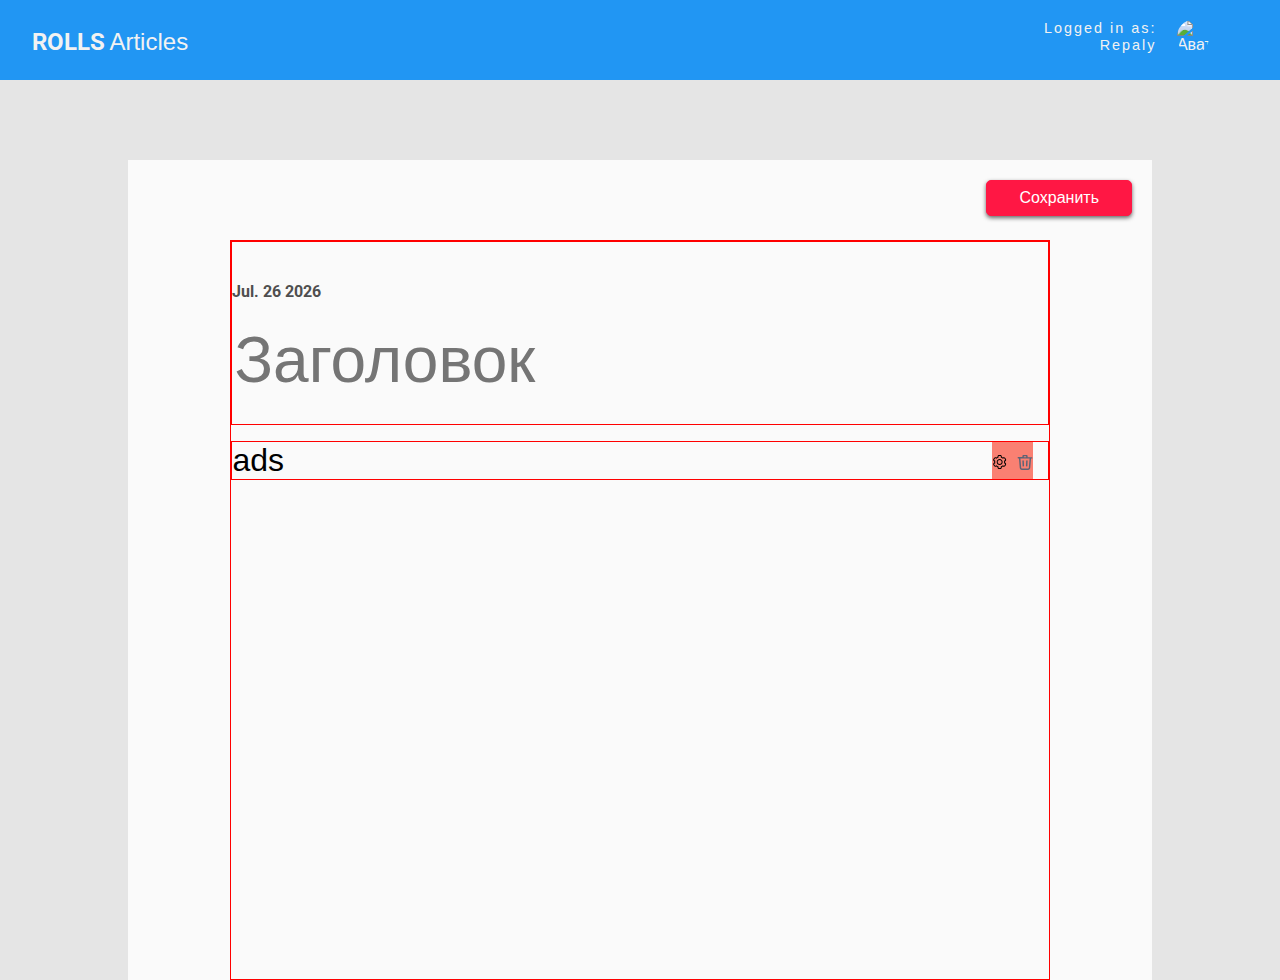
==== editor-of-articles.html @ 897a0c7a "добавил первый бокс" ====
<!DOCTYPE html>
<html>

<head>
  <meta charset="utf-8">
  <meta name="viewport" content="width=device-width, initial-scale=1">
  <title>Редактор статей</title>
  <meta name="description" content="Редактор статей">
  <link rel="icon" type="image/png" href="img/icon32.png">
  <link rel="stylesheet" href="css/normalize.css">
  <link rel="stylesheet" href="css/editor.css">
</head>

<body>
  <header>

    <div class="main-title-container">
      <h2>ROLLS</h2>
      <p>Articles</p>
    </div>

    <div class="user-login-container">
      <div class="user-login">
        <p>Logged in as:<br>Repaly</p>
      </div>
    </div>

    <div class="user-picture">
      <img src="http://cdn.edgecast.steamstatic.com/steamcommunity/public/images/avatars/ed/ed776929c0a5f300bcd08cd6910922bea0d1aed2_full.jpg" alt="Аватарка">
    </div>

  </header>

  <main>
    <div class="top-background-filler"></div>
    <div class="page">

      <div class="button-container">
        <button type="button" name="save" class="button-save">Сохранить</button>
      </div>

      <div class="main-editor">
        <header class="header-editor">
          <h4 id="current-time"></h4>
          <input id="header-article" type="text" name="article-header" oninput="keyListener()" placeholder="Заголовок">
        </header>
        <div class="content-editor">
          <ul class="list-box">
            <li>
              <div class="content-box">
                <div class="text-box" contenteditable="true">
                  ads
                </div>
                <div class="toolbar">
                  <span class="toolbar-settings-btn"> <img src="img/settings.svg" alt="настройки"> </span>
                  <span class="toolbar-remove-btn"> <img src="img/trash.svg" alt="удалить"> </span>
                </div>
              </div>
            </li>
          </ul>

        </div>
      </div>

    </div>
  </main>
  <script src="js/editor.js"></script>
</body>

</html>
---- css/editor.css ----
@import url('https://fonts.googleapis.com/css?family=Roboto+Condensed:300,400&subset=cyrillic,cyrillic-ext,latin-ext');
@import url('https://fonts.googleapis.com/css?family=Roboto:400,700&subset=cyrillic,cyrillic-ext,latin-ext');

*{
  box-sizing: border-box;
}

body {
  font-family: "Roboto-Condensed", sans-serif;
  font-size: 100%;
  color: #f2f2f2;
}

h1, h2, h3, h4, h5, h6 {
  font-family: "Roboto", sans-serif;
}

/*************** Header Style & Layout *************/

header {
  background-color: #2196F3;
  width: 100%;
  margin: 0;
}

.main-title-container {
  padding-left: 2em;
  width: 45%;
  display: inline-block;

}

.main-title-container h2,
.main-title-container p {
  display: inline-block;
  font-size: 1.5em;
}

.user-login-container {
  width: 45%;
  display: inline-block;
  font-size: 0.9em;
  line-height: 1.2;
  letter-spacing: 2px;
}

.user-login {
  text-align: right;
}

.user-login p {
  display: inline-block;
}

.user-picture {
  display: inline-block;
  width: 5%;
  height: 50px;
}

.user-picture img {
  border-radius: 50%;
  width: 50%;
  display: block;
  margin-top: 20px;
  margin-left: auto;
  margin-right: auto;
}

/*************** Main Style & Layout *************/

main {
  height: 100vh;
  background-color: #E5E5E5;
}

.top-background-filler {
  height: 80px;
  background-color: #E5E5E5;
}

.page {
  height: calc(100vh - 80px);
  width: 80%;
  margin: 0 auto;
  background-color: #FAFAFA;
}

.button-container {
  text-align: right;
  display: block;
  height: 80px;
}

.button-save {
  position: relative;
  top: 20px;
  right: 20px;
  color: #FFF;
  font-size: 1em;
  border: 1px solid #FF1744;
  border-radius: 5px;
  padding: 0.5em 2em;
  background-color: #FF1744;
  box-shadow: 0 2px 4px #666;
}

.main-editor {
  width: 80%;
  margin: 0 auto;
  border: 1px red solid;
}

.header-editor {
  padding-top: 20px;
  background-color: inherit;
  min-height: 25%;
  border: 1px red solid;
}

.content-editor {
  min-height: 50%;
}

.content-box {
  position: relative;
  margin-top: 1rem;
  font-size: 2em;
  color: #000;
  border: 1px red solid;
}

.list-box {
  padding: 0;
  list-style-type: none;
}

.toolbar {
  position: absolute;
  z-index: 2;
  right: 15px;
  display: inline-block;
  background-color: salmon;
}

.toolbar span {
}

.toolbar img {
  width: 16px;
  height: 16px;

}

.text-box {
  outline: none;
  display: inline-block;
  max-width: 75%;
}

.text-box:focus {
  background-color: #eee;
}



/*************** Main Components *************/

#current-time {
  color: #4F4F4F;
}

#header-article {
  width: 100%;
  color: #828282;
  font-size: 4rem;
  border: none;
  background-color: inherit;
}

#header-article:focus {
  outline: none;
}
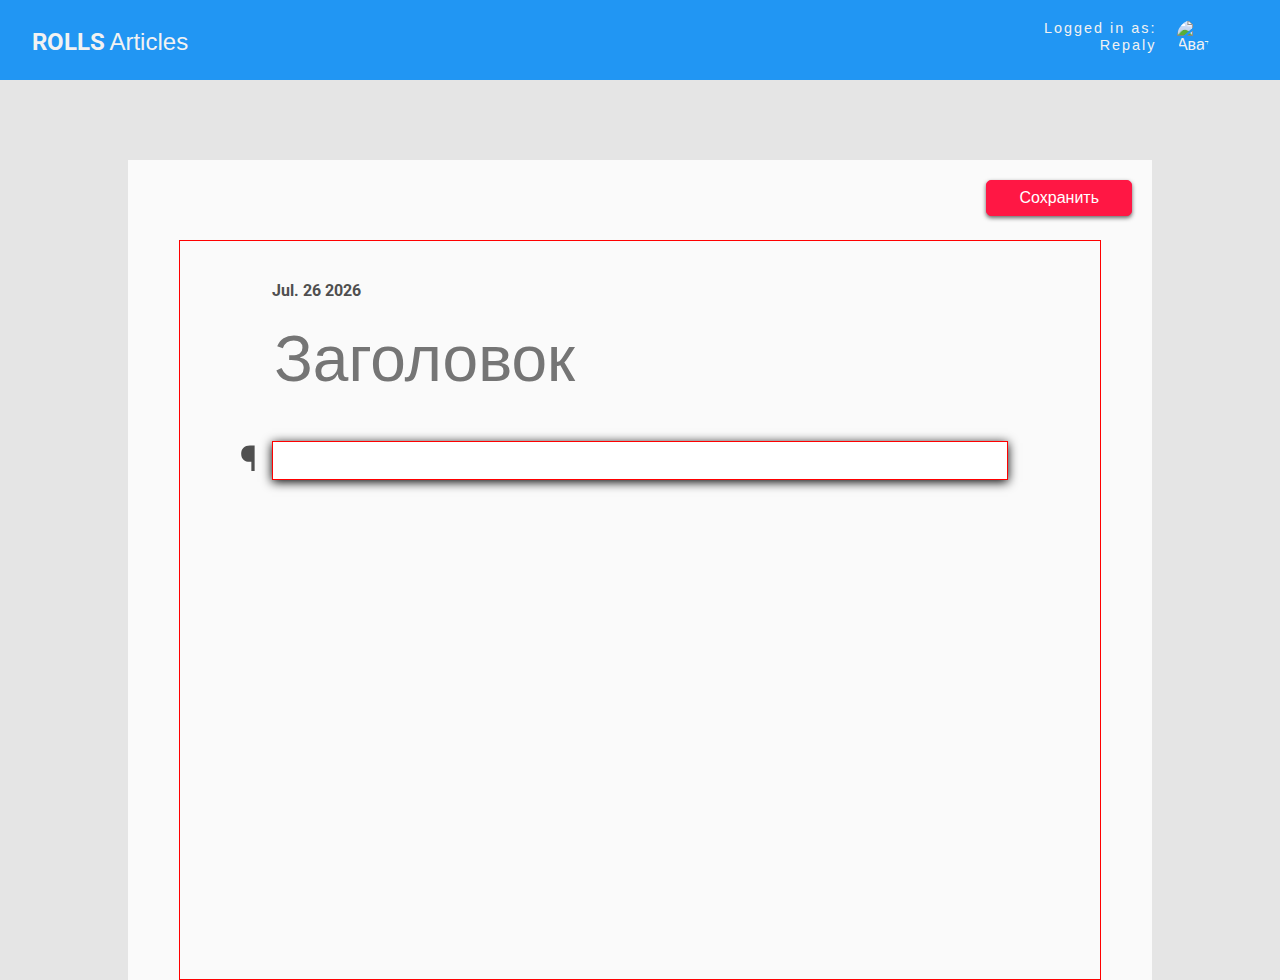
==== commit 3174ffd4: "первый бокс с иконкой текста" ====
--- a/editor-of-articles.html
+++ b/editor-of-articles.html
@@ -46,14 +46,10 @@
         </header>
         <div class="content-editor">
           <ul class="list-box">
-            <li>
+            <li> 
               <div class="content-box">
                 <div class="text-box" contenteditable="true">
-                  ads
-                </div>
-                <div class="toolbar">
-                  <span class="toolbar-settings-btn"> <img src="img/settings.svg" alt="настройки"> </span>
-                  <span class="toolbar-remove-btn"> <img src="img/trash.svg" alt="удалить"> </span>
+
                 </div>
               </div>
             </li>
--- a/css/editor.css
+++ b/css/editor.css
@@ -106,16 +106,17 @@
 }
 
 .main-editor {
-  width: 80%;
+  width: 90%;
   margin: 0 auto;
   border: 1px red solid;
 }
 
 .header-editor {
+  margin: auto;
+  width: 80%;
   padding-top: 20px;
   background-color: inherit;
   min-height: 25%;
-  border: 1px red solid;
 }
 
 .content-editor {
@@ -124,10 +125,13 @@
 
 .content-box {
   position: relative;
-  margin-top: 1rem;
   font-size: 2em;
   color: #000;
   border: 1px red solid;
+  background-color: #fff;
+  box-shadow: 0 2px 10px;
+  width: 80%;
+  margin: auto;
 }
 
 .list-box {
@@ -135,35 +139,17 @@
   list-style-type: none;
 }
 
-.toolbar {
-  position: absolute;
-  z-index: 2;
-  right: 15px;
-  display: inline-block;
-  background-color: salmon;
-}
-
-.toolbar span {
-}
-
-.toolbar img {
-  width: 16px;
-  height: 16px;
-
-}
-
 .text-box {
   outline: none;
   display: inline-block;
-  max-width: 75%;
+  max-width: 100%;
 }
 
-.text-box:focus {
-  background-color: #eee;
+.text-box::before {
+  content: url('../img/text-icon.svg');
+  position: relative;
+  right: 32px;
 }
-
-
-
 /*************** Main Components *************/
 
 #current-time {
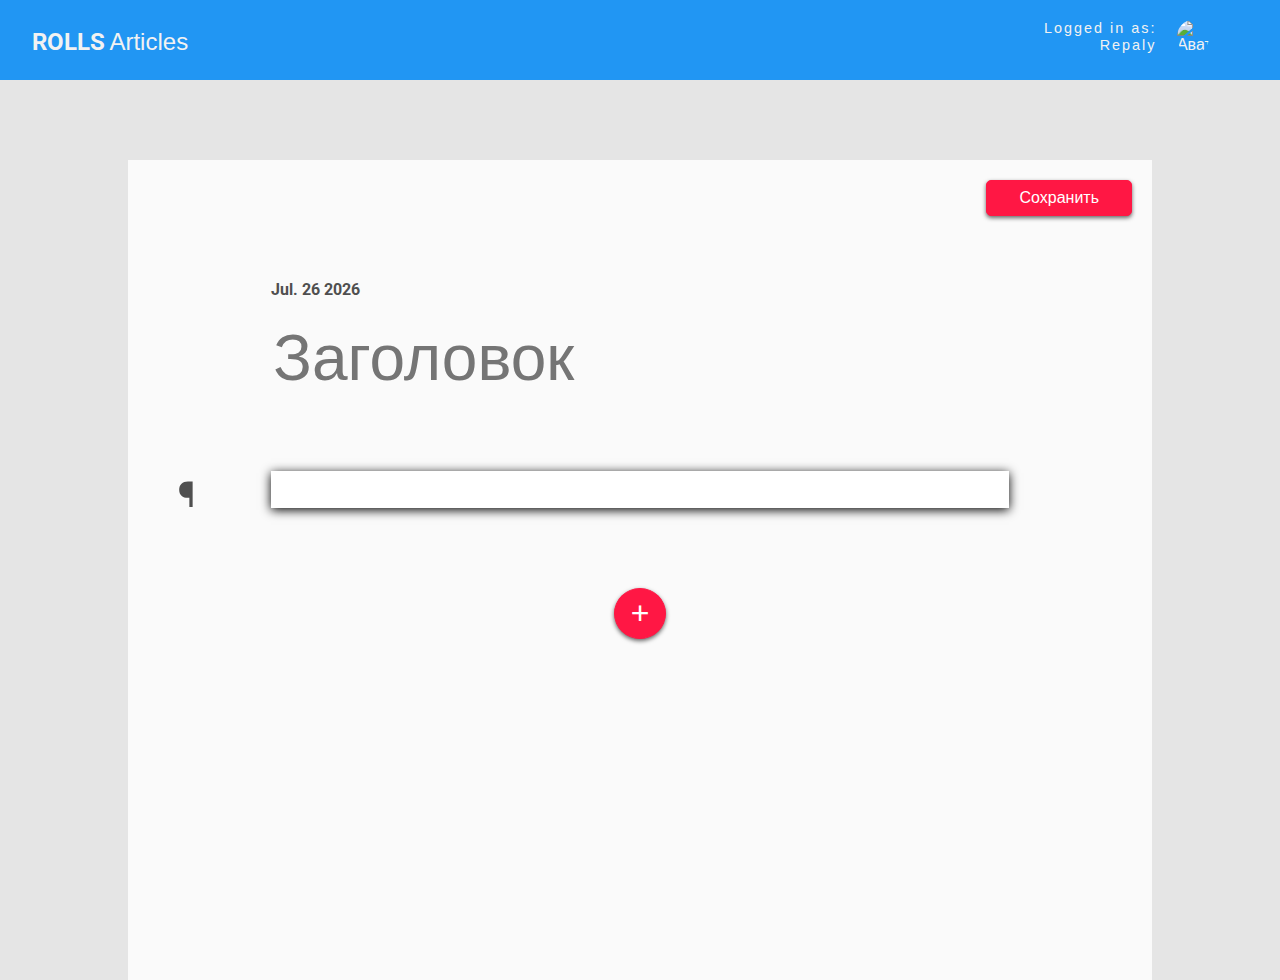
==== commit d9a538a7: "добавил бокс параграф" ====
--- a/editor-of-articles.html
+++ b/editor-of-articles.html
@@ -9,6 +9,7 @@
   <link rel="icon" type="image/png" href="img/icon32.png">
   <link rel="stylesheet" href="css/normalize.css">
   <link rel="stylesheet" href="css/editor.css">
+  <link href="https://cdn.quilljs.com/1.3.5/quill.bubble.css" rel="stylesheet">
 </head>
 
 <body>
@@ -45,21 +46,27 @@
           <input id="header-article" type="text" name="article-header" oninput="keyListener()" placeholder="Заголовок">
         </header>
         <div class="content-editor">
+
           <ul class="list-box">
-            <li> 
+            <li class="text-list-item">
               <div class="content-box">
-                <div class="text-box" contenteditable="true">
-
+                <div class="text-box">
                 </div>
               </div>
             </li>
           </ul>
+          <div class="button-container-center">
+            <button type="button" name="add" id="button-add">+</button>
+          </div>
+
 
         </div>
       </div>
 
     </div>
   </main>
+
+  <script src="https://cdn.quilljs.com/1.3.5/quill.js"></script>
   <script src="js/editor.js"></script>
 </body>
 
--- a/css/editor.css
+++ b/css/editor.css
@@ -1,7 +1,7 @@
 @import url('https://fonts.googleapis.com/css?family=Roboto+Condensed:300,400&subset=cyrillic,cyrillic-ext,latin-ext');
 @import url('https://fonts.googleapis.com/css?family=Roboto:400,700&subset=cyrillic,cyrillic-ext,latin-ext');
 
-*{
+* {
   box-sizing: border-box;
 }
 
@@ -93,6 +93,7 @@
 }
 
 .button-save {
+  cursor: pointer;
   position: relative;
   top: 20px;
   right: 20px;
@@ -105,10 +106,15 @@
   box-shadow: 0 2px 4px #666;
 }
 
+.button-save:hover,
+#button-add:hover {
+  border: 1px solid #BB1744;
+  background-color: #BB1744;
+}
+
 .main-editor {
   width: 90%;
   margin: 0 auto;
-  border: 1px red solid;
 }
 
 .header-editor {
@@ -123,11 +129,10 @@
   min-height: 50%;
 }
 
-.content-box {
+ .content-box {
   position: relative;
   font-size: 2em;
   color: #000;
-  border: 1px red solid;
   background-color: #fff;
   box-shadow: 0 2px 10px;
   width: 80%;
@@ -135,21 +140,33 @@
 }
 
 .list-box {
-  padding: 0;
+  padding: 0;;
   list-style-type: none;
 }
 
 .text-box {
   outline: none;
   display: inline-block;
+  width: 100%;
   max-width: 100%;
 }
 
-.text-box::before {
+.text-box:focus {
+  background-color: #eee;
+}
+
+ .text-list-item::before {
+  display: inline-block;
   content: url('../img/text-icon.svg');
   position: relative;
-  right: 32px;
+  top: 40px;
 }
+
+.button-container-center {
+  margin-top: 5rem;
+  text-align: center;
+}
+
 /*************** Main Components *************/
 
 #current-time {
@@ -167,3 +184,14 @@
 #header-article:focus {
   outline: none;
 }
+
+#button-add {
+  cursor: pointer;
+  color: #FFF;
+  font-size: 2rem;
+  border: 1px solid #FF1744;
+  border-radius: 50%;
+  padding: 0.2em 0.5em;
+  background-color: #FF1744;
+  box-shadow: 0 2px 4px #666;
+}
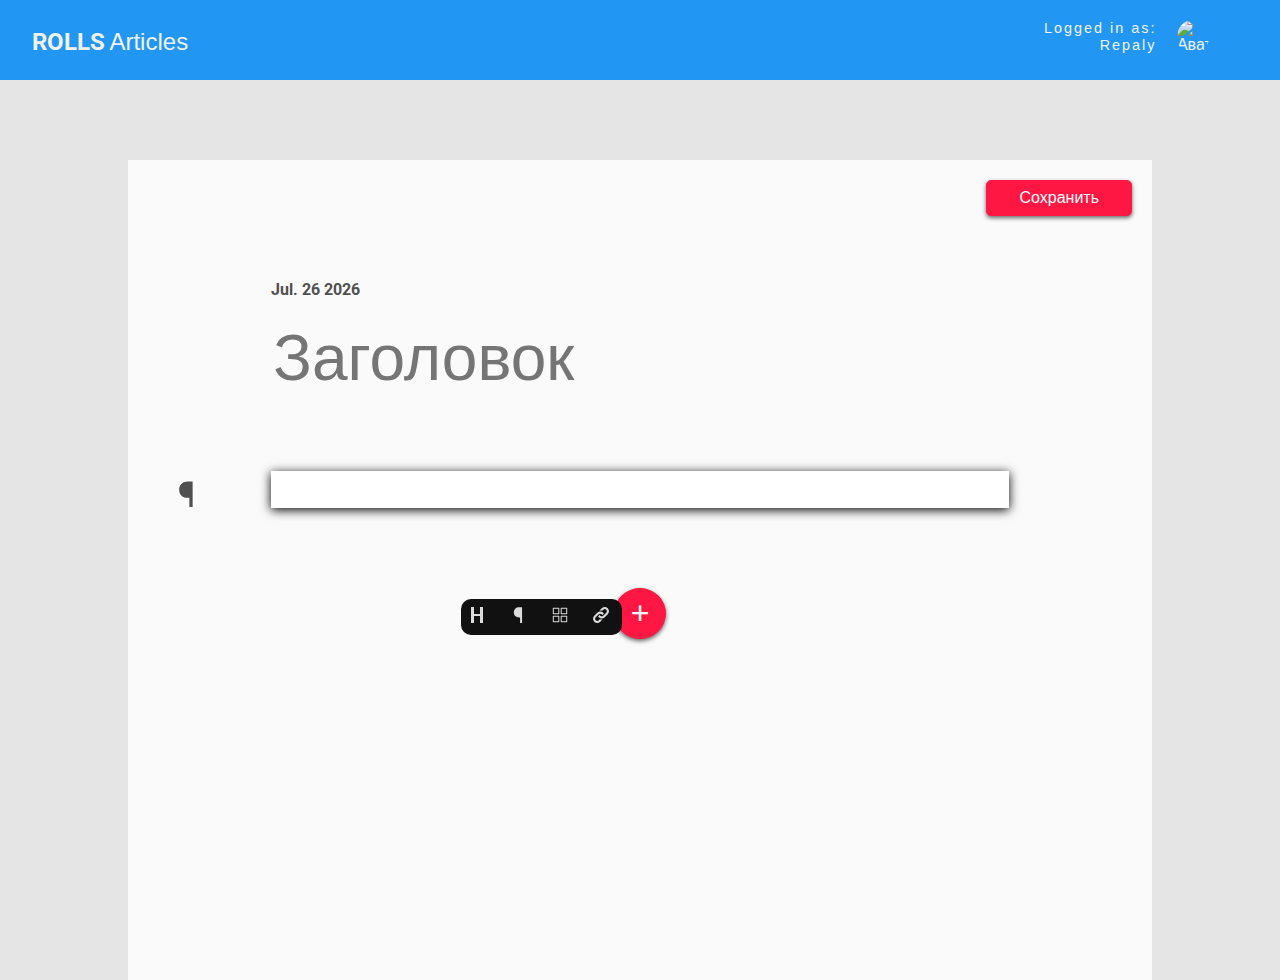
==== commit e2fc2312: "всплывающее меню" ====
--- a/editor-of-articles.html
+++ b/editor-of-articles.html
@@ -56,7 +56,15 @@
             </li>
           </ul>
           <div class="button-container-center">
-            <button type="button" name="add" id="button-add">+</button>
+            <span class="dropdown-menu-container">
+              <ul id="dropdown-menu">
+                <li><img src="img/header.svg"></li>
+                <li><img src="img/text-icon-white.svg"></li>
+                <li><img src="img/layout.svg"></li>
+                <li><img src="img/link-symbol.svg"></li>
+              </ul>
+            </span>
+            <button type="button" name="add" id="button-add" onclick="showMenu()">+</button>
           </div>
 
 
@@ -68,6 +76,7 @@
 
   <script src="https://cdn.quilljs.com/1.3.5/quill.js"></script>
   <script src="js/editor.js"></script>
+
 </body>
 
 </html>
--- a/css/editor.css
+++ b/css/editor.css
@@ -165,8 +165,16 @@
 .button-container-center {
   margin-top: 5rem;
   text-align: center;
-}
-
+  position: relative;
+}
+
+.dropdown-menu-container {
+  margin: 0 5px;
+  position: absolute;
+  left: 30%;
+  top: -10%;
+  display: inline;
+}
 /*************** Main Components *************/
 
 #current-time {
@@ -195,3 +203,25 @@
   background-color: #FF1744;
   box-shadow: 0 2px 4px #666;
 }
+
+#dropdown-menu {
+  display: inline-block;
+  background-color: #111;
+  border-radius: 10px;
+  padding: 0;
+  position: relative;
+
+}
+
+#dropdown-menu li {
+  display: inline;
+  list-style-type: none;
+  padding-right: 5px;
+}
+
+#dropdown-menu img {
+  cursor: pointer;
+  height: 2rem;
+  width: 2rem;
+  padding: 8px 5px;
+}
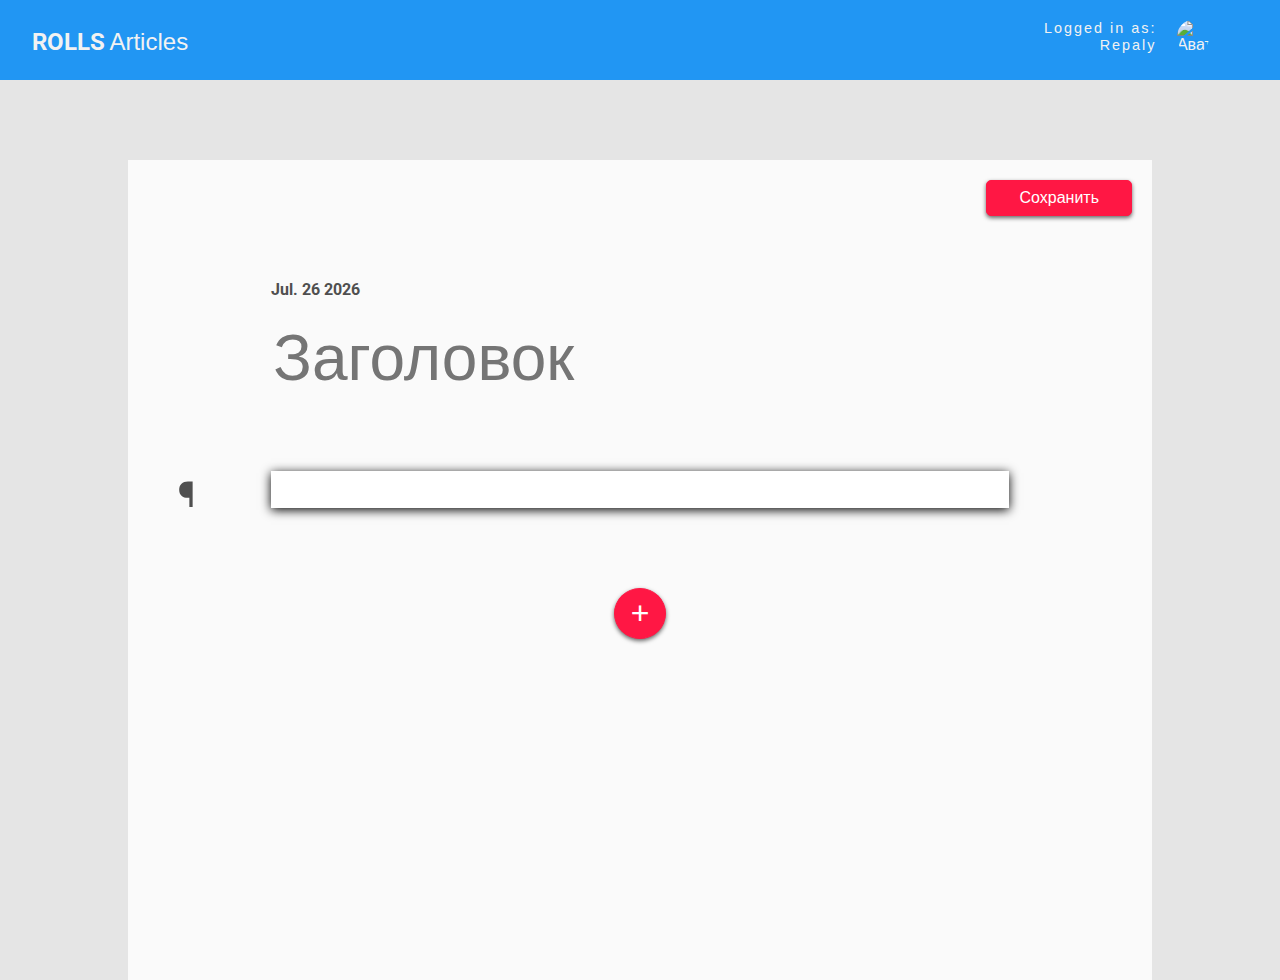
==== commit 67e2348b: "функция сокрытия меню" ====
--- a/editor-of-articles.html
+++ b/editor-of-articles.html
@@ -58,13 +58,13 @@
           <div class="button-container-center">
             <span class="dropdown-menu-container">
               <ul id="dropdown-menu">
-                <li><img src="img/header.svg"></li>
-                <li><img src="img/text-icon-white.svg"></li>
-                <li><img src="img/layout.svg"></li>
-                <li><img src="img/link-symbol.svg"></li>
+                <li><img src="img/header.svg" id="header-button"></li>
+                <li><img src="img/text-icon-white.svg" id="paragraph-button"></li>
+                <li><img src="img/layout.svg" id="layout-button"></li>
+                <li><img src="img/link-symbol.svg" id="link-button"></li>
               </ul>
             </span>
-            <button type="button" name="add" id="button-add" onclick="showMenu()">+</button>
+            <button type="button" name="add" id="button-add">+</button>
           </div>
 
 
--- a/css/editor.css
+++ b/css/editor.css
@@ -172,8 +172,8 @@
   margin: 0 5px;
   position: absolute;
   left: 30%;
-  top: -10%;
-  display: inline;
+  top: -15%;
+  display: none;
 }
 /*************** Main Components *************/
 
@@ -210,7 +210,6 @@
   border-radius: 10px;
   padding: 0;
   position: relative;
-
 }
 
 #dropdown-menu li {
@@ -224,4 +223,13 @@
   height: 2rem;
   width: 2rem;
   padding: 8px 5px;
-}
+  margin-top: 4px;
+}
+
+#dropdown-menu li:first-child {
+  margin-left: 5px;
+}
+
+#dropdown-menu img:hover {
+  background-color: #777;
+}
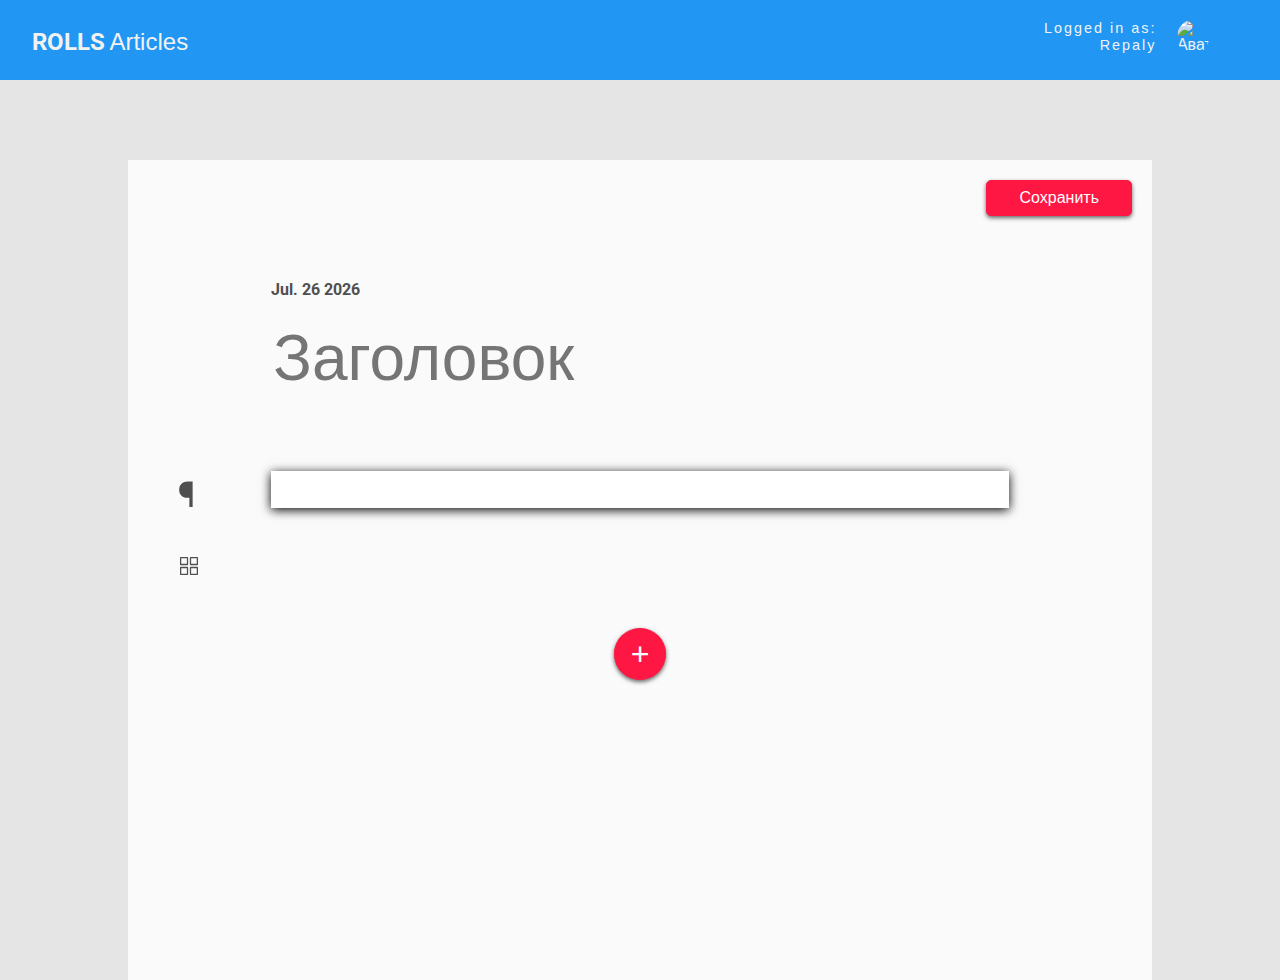
==== commit 3aeeee9d: "новые текстовые боксы" ====
--- a/editor-of-articles.html
+++ b/editor-of-articles.html
@@ -48,20 +48,24 @@
         <div class="content-editor">
 
           <ul class="list-box">
-            <li class="text-list-item">
+            <li class="text-icon list-item">
               <div class="content-box">
-                <div class="text-box">
-                </div>
+                <div class="text-box quill"></div>
+              </div>
+            </li>
+            <li class="layout-icon list-item">
+              <div class="content-box">
+                <div class=""></div>
               </div>
             </li>
           </ul>
           <div class="button-container-center">
             <span class="dropdown-menu-container">
               <ul id="dropdown-menu">
-                <li><img src="img/header.svg" id="header-button"></li>
+                <li><img src="img/header-icon-white.svg" id="header-button"></li>
                 <li><img src="img/text-icon-white.svg" id="paragraph-button"></li>
-                <li><img src="img/layout.svg" id="layout-button"></li>
-                <li><img src="img/link-symbol.svg" id="link-button"></li>
+                <li><img src="img/layout-icon-white.svg" id="layout-button"></li>
+                <li><img src="img/link-icon-white.svg" id="link-button"></li>
               </ul>
             </span>
             <button type="button" name="add" id="button-add">+</button>
--- a/css/editor.css
+++ b/css/editor.css
@@ -140,7 +140,7 @@
 }
 
 .list-box {
-  padding: 0;;
+  padding: 0;
   list-style-type: none;
 }
 
@@ -155,11 +155,40 @@
   background-color: #eee;
 }
 
- .text-list-item::before {
-  display: inline-block;
+ .list-item::before {
+  display: inline;
+  position: relative;
+  top: 40px;
+}
+
+.text-icon::before {
   content: url('../img/text-icon.svg');
-  position: relative;
-  top: 40px;
+}
+
+.header-title {
+  width: 100%;
+  color: #4F4F4F;
+  font-size: 2rem;
+  border: none;
+  background-color: inherit;
+}
+
+.header-icon::before {
+  background-image: url('../img/header-icon.svg');
+  background-size: 20px 36px;
+  display: inline-block;
+  width: 20px;
+  height: 36px;
+  content:"";
+}
+
+.layout-icon::before {
+  background-image: url('../img/layout-icon.svg');
+  background-size: 20px 36px;
+  display: inline-block;
+  width: 20px;
+  height: 36px;
+  content:"";
 }
 
 .button-container-center {
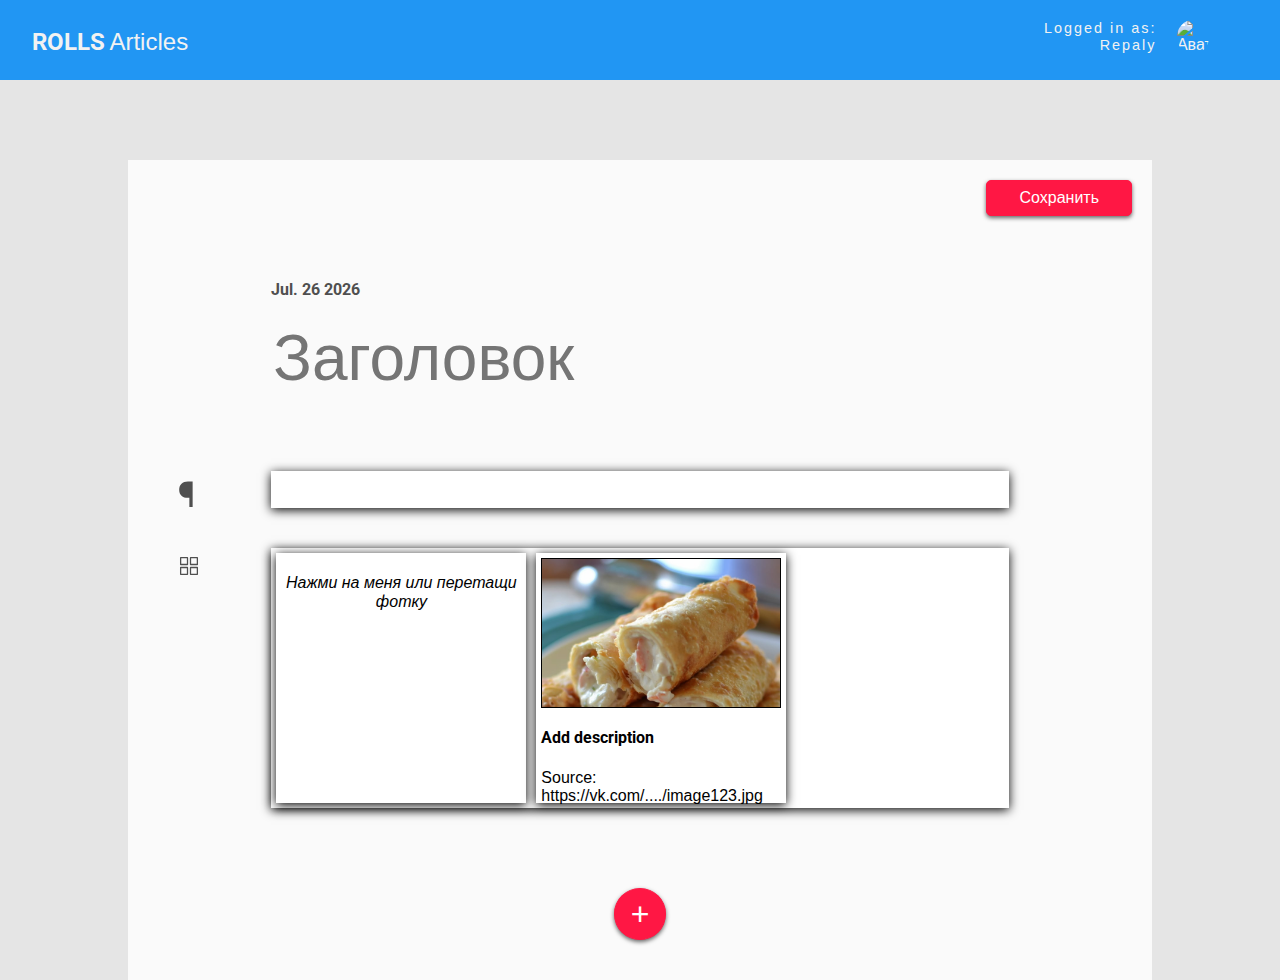
==== commit 4e6a11e1: "начал делать галлерею" ====
--- a/editor-of-articles.html
+++ b/editor-of-articles.html
@@ -54,8 +54,21 @@
               </div>
             </li>
             <li class="layout-icon list-item">
-              <div class="content-box">
-                <div class=""></div>
+              <div class="content-box flex-box">
+                <div class="card" style="font-size: 1rem">
+                  <div class="dropzone">
+                    <p style="text-align:center"><i>Нажми на меня или перетащи фотку</i></p>
+                  </div>
+                </div>
+                <div class="card">
+                  <div class="image-container">
+                    <img src="img/rolls.jpg" alt="Здесь должна быть картинка, но её нет :(" style="width:100%">
+                  </div>
+                  <div class="description-container">
+                    <h4>Add description</h4>
+                    <p>Source: https://vk.com/..../image123.jpg</p>
+                  </div>
+                </div>
               </div>
             </li>
           </ul>
@@ -71,7 +84,6 @@
             <button type="button" name="add" id="button-add">+</button>
           </div>
 
-
         </div>
       </div>
 
@@ -80,6 +92,7 @@
 
   <script src="https://cdn.quilljs.com/1.3.5/quill.js"></script>
   <script src="js/editor.js"></script>
+  <script src="js/dropzone.js"></script>
 
 </body>
 
--- a/css/editor.css
+++ b/css/editor.css
@@ -139,6 +139,12 @@
   margin: auto;
 }
 
+.flex-box {
+  display: flex;
+  flex-direction: row;
+  flex-wrap: wrap;
+}
+
 .list-box {
   padding: 0;
   list-style-type: none;
@@ -182,6 +188,8 @@
   content:"";
 }
 
+/************** Layout Box *************/
+
 .layout-icon::before {
   background-image: url('../img/layout-icon.svg');
   background-size: 20px 36px;
@@ -189,6 +197,31 @@
   width: 20px;
   height: 36px;
   content:"";
+}
+
+.card {
+  width: 250px;
+  height: 250px;
+  display: inline-block;
+  margin: 5px;
+  padding: 5px;
+  color: #000;
+  background-color: #fff;
+  box-shadow: 0 2px 10px;
+}
+
+.image-container {
+  max-height: 150px;
+  overflow: scroll;
+  border: 1px black solid;
+}
+
+.description-container {
+  font-size: 1rem;
+}
+
+.description-container p {
+  margin: none;
 }
 
 .button-container-center {
